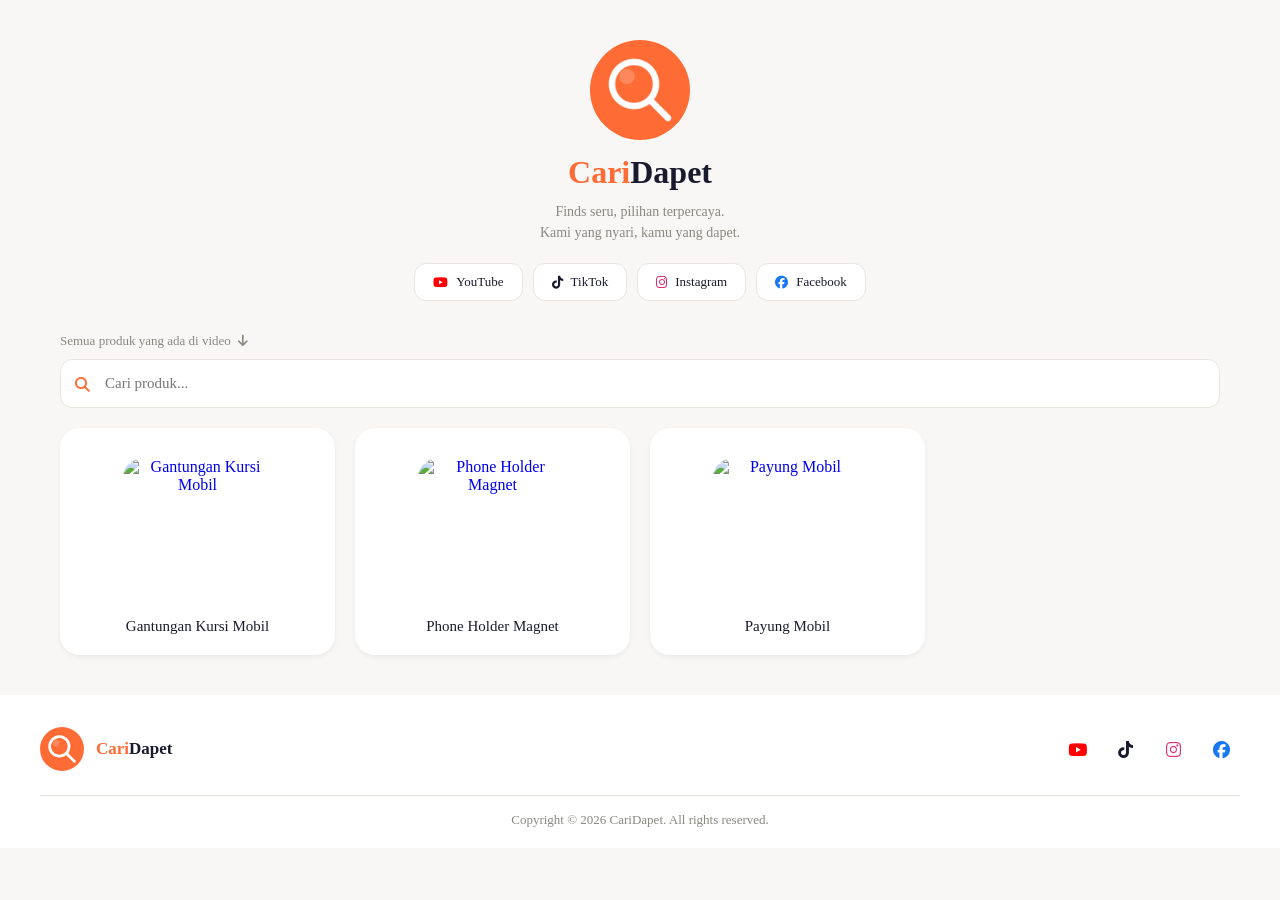
==== index.html @ 7924818a "Initial commit" ====
<!DOCTYPE html>
<html lang="en">

<head>
    <meta charset="UTF-8">
    <meta name="viewport" content="width=device-width, initial-scale=1.0">
    <title>Cari Dapet</title>
    <link rel="stylesheet" href="style.css">
    <link rel="preconnect" href="https://fonts.googleapis.com">
    <link rel="preconnect" href="https://fonts.gstatic.com" crossorigin>
    <link href="https://fonts.googleapis.com/css2?family=Google+Sans+Flex:opsz,wght@6..144,1..1000&display=swap"
        rel="stylesheet">
    <link rel="stylesheet" href="https://cdnjs.cloudflare.com/ajax/libs/font-awesome/6.7.2/css/all.min.css"
        integrity="sha512-Evv84Mr4kqVGRNSgIGL/F/aIDqQb7xQ2vcrdIwxfjThSH8CSR7PBEakCr51Ck+w+/U6swU2Im1vVX0SVk9ABhg=="
        crossorigin="anonymous" referrerpolicy="no-referrer" />
    <link rel="icon" type="image/png" href="favicon.png">

</head>

<body>

    <div class="container">

        <!-- Profile Section -->
        <div class="profile-section">
            <img src="caridapet_logo_icon.png" alt="Profile Picture" class="profile-pic">

            <h1 class="logo-text"><span style="color: var(--flame);">Cari</span>Dapet</h1>

            <p class="description">
                Finds seru, pilihan terpercaya. <br>
                Kami yang nyari, kamu yang dapet.
            </p>

            <div class="socials">
                <a href="https://www.youtube.com/@wumbobee" target="_blank" class="social-btn">
                    <i class="fa-brands fa-youtube" style="color: red;"></i> YouTube
                </a>
                <a href="https://www.tiktok.com/@caridapet" target="_blank" class="social-btn">
                    <i class="fa-brands fa-tiktok"></i> TikTok
                </a>
                <a href="https://www.instagram.com/caridapet" target="_blank" class="social-btn">
                    <i class="fa-brands fa-instagram" style="color: #E1306C;"></i> Instagram
                </a>
                <a href="https://www.facebook.com/profile.php?id=61591306735268" target="_blank" class="social-btn">
                    <i class="fa-brands fa-facebook" style="color: #1877F2;"></i> Facebook
                </a>
            </div>
        </div>

        <!-- Search -->
        <span style="font-size: 13px; color: var(--stone);">Semua produk yang ada di video <i
                class="fa-solid fa-arrow-down" style="margin-left: 4px;"></i></span>
        <div class="search-section">
            <i class="fa-solid fa-magnifying-glass"></i>
            <input type="text" id="searchInput" placeholder="Cari produk...">
        </div>

        <!-- Products -->
        <div id="productsContainer" class="products-grid"></div>

    </div>

    <footer class="footer">
        <div class="footer-main">
            <div class="footer-logo">
                <img src="caridapet_logo_icon.png" alt="CariDapet">
                <span class="footer-logo-name"><span>Cari</span>Dapet</span>
            </div>
            <div class="footer-socials">
                <a href="https://www.youtube.com/@wumbobee" target="_blank" class="footer-social-btn"><i
                        class="fa-brands fa-youtube" style="color: red;"></i></a>
                <a href="https://www.tiktok.com/@caridapet" target="_blank" class="footer-social-btn"><i
                        class="fa-brands fa-tiktok"></i></a>
                <a href="https://www.instagram.com/caridapet" target="_blank" class="footer-social-btn"><i
                        class="fa-brands fa-instagram" style="color: #E1306C;"></i></a>
                <a href="https://www.facebook.com/profile.php?id=61591306735268" target="_blank"
                    class="footer-social-btn"><i class="fa-brands fa-facebook" style="color: #1877F2;"></i></a>
            </div>
        </div>
        <hr class="footer-divider">
        <p class="footer-copy">Copyright © 2026 CariDapet. All rights reserved.</p>
    </footer>

    <script src="products.js"></script>
    <script src="script.js"></script>

</body>

</html>
---- style.css ----
:root {
    --flame: #FF6B35;
    --flame-dark: #E55A25;
    --midnight: #1A1A2E;
    --linen: #F9F7F5;
    --white: #ffffff;
    --stone: #888880;
}

* {
    margin: 0;
    padding: 0;
    box-sizing: border-box;
    font-family: google sans flex;
}

body {
    background: var(--linen);
}

.container {
    max-width: 1200px;
    margin: auto;
    padding: 40px 20px;
}

.profile-section {
    text-align: center;
    margin-bottom: 30px;
}

.profile-pic {
    width: 100px;
    height: 100px;
    border-radius: 50%;
    object-fit: cover;
    border: 3px solid var(--yellow);
    margin-bottom: 10px;
}

.logo-text {
    font-weight: 600;
    color: var(--midnight);
    margin-bottom: 10px;
}

.description {
    font-size: 14px;
    color: var(--stone);
    line-height: 1.5;
    max-width: 480px;
    margin: auto;
}

.socials {
    margin-top: 20px;
    display: flex;
    gap: 10px;
    justify-content: center;
    flex-wrap: wrap;
}

.social-btn {
    display: flex;
    align-items: center;
    gap: 8px;
    background: var(--white);
    border: 0.5px solid #e8e5e0;
    border-radius: 12px;
    padding: 10px 18px;
    text-decoration: none;
    color: var(--midnight);
    font-size: 13px;
    font-weight: 500;
    transition: border-color 0.15s;
}

.social-btn:hover {
    border: 0.5px solid var(--flame);
}

.search-section {
    margin-bottom: 20px;
    margin-top: 10px;
    position: relative;
}

.search-section i {
    position: absolute;
    left: 15px;
    top: 50%;
    transform: translateY(-50%);
    color: var(--stone);
    font-size: 15px;
    pointer-events: none;
    color: var(--flame);
}

#searchInput {
    width: 100%;
    padding: 15px 15px 15px 44px;
    border: 1.5px solid #e8e5e0;
    border-radius: 12px;
    background: var(--white);
    color: var(--midnight);
    font-size: 15px;
    outline: none;
    transition: 0.2s;
}

#searchInput:focus {
    border: 1.5px solid var(--flame);
}

.products-grid {
    display: grid;
    grid-template-columns: repeat(auto-fill, minmax(250px, 1fr));
    gap: 20px;
}

.product-card {
    background: var(--white);
    border-radius: 20px;
    overflow: hidden;
    transition: 0.3s;
    text-align: center;
    display: flex;
    flex-direction: column;
    align-items: center;
    padding-top: 30px;
    box-shadow: 0 2px 5px rgba(0, 0, 0, 0.06);
}

.product-card a {
    text-decoration: none;
    display: flex;
    flex-direction: column;
    align-items: center;
    justify-content: center;
    width: 100%;
}

.product-card img {
    width: 150px;
    height: 150px;
    object-fit: cover;
    border-radius: 20px;
}

.product-info {
    margin-top: 10px;
}

.product-info h3 {
    font-size: 15px;
    margin-bottom: 20px;
    text-decoration: none;
    color: var(--midnight);
    font-weight: 500;
}

.footer {
    background: var(--white);
    padding: 32px 40px 20px;
}

.footer-main {
    display: flex;
    align-items: center;
    justify-content: space-between;
    margin-bottom: 24px;
}

.footer-logo {
    display: flex;
    align-items: center;
    gap: 12px;
}

.footer-logo img {
    width: 44px;
    height: 44px;
    border-radius: 50%;
}

.footer-logo-name {
    font-size: 17px;
    font-weight: 600;
    color: var(--midnight);
}

.footer-logo-name span {
    color: var(--flame);
}

.footer-socials {
    display: flex;
    gap: 10px;
}

.footer-social-btn {
    width: 38px;
    height: 38px;
    border-radius: 10px;
    background: rgba(255, 255, 255, 0.08);
    display: flex;
    align-items: center;
    justify-content: center;
    text-decoration: none;
    color: var(--midnight);
    font-size: 17px;
    transition: background 0.2s;
}

.footer-social-btn:hover {
    background: var(--linen);
}

.footer-divider {
    border: none;
    border-top: 0.5px solid #e8e5e0;
    margin-bottom: 16px;
}

.footer-copy {
    font-size: 13px;
    color: var(--stone);
    text-align: center;
}
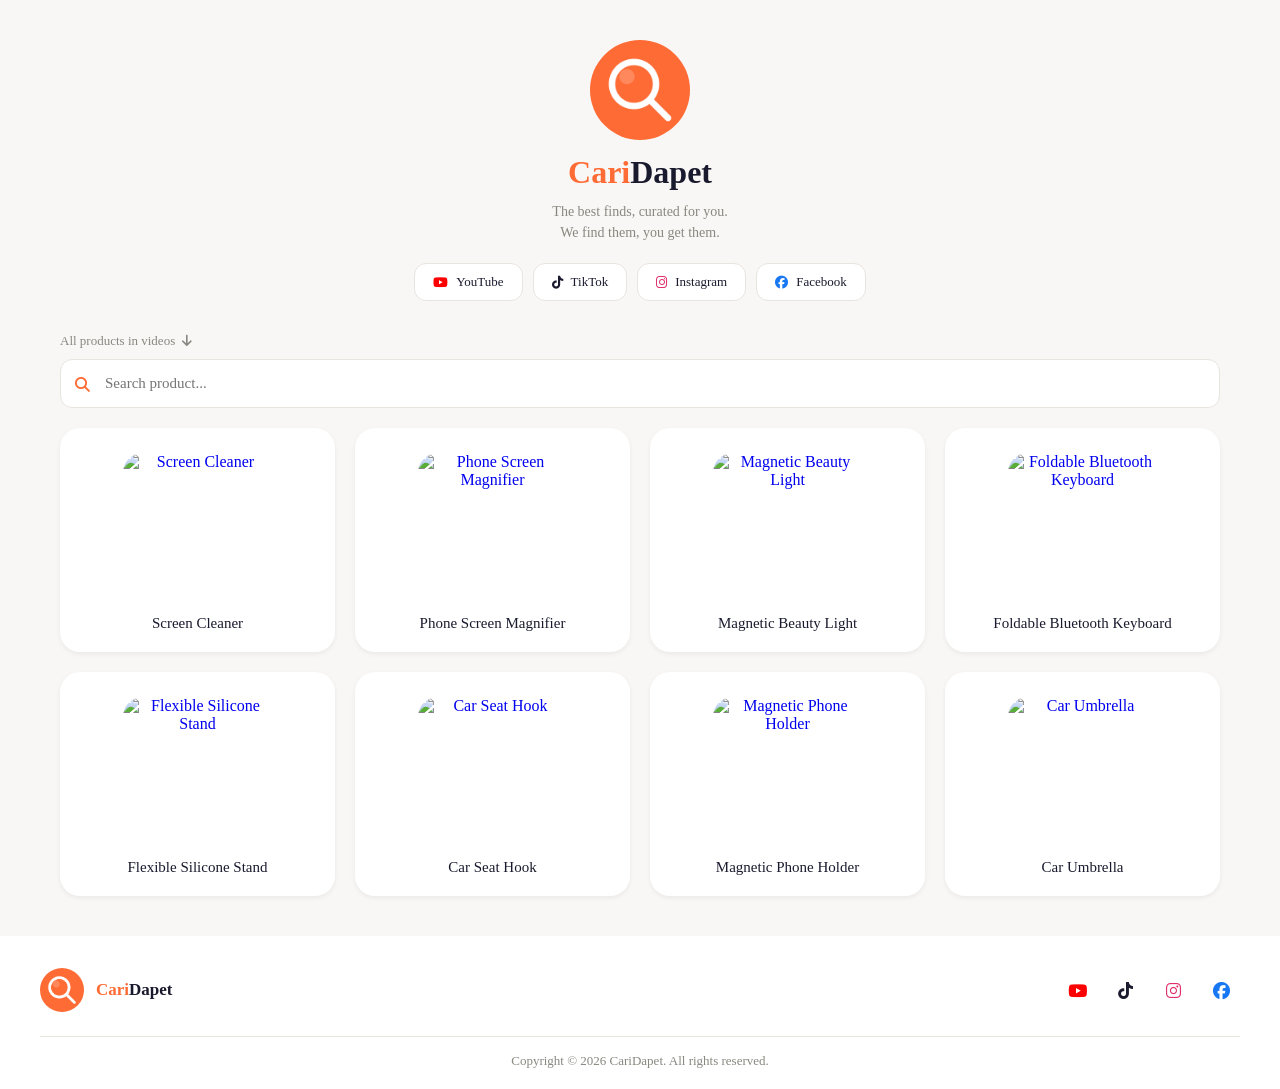
==== commit 96130641: "update products" ====
--- a/index.html
+++ b/index.html
@@ -13,7 +13,7 @@
     <link rel="stylesheet" href="https://cdnjs.cloudflare.com/ajax/libs/font-awesome/6.7.2/css/all.min.css"
         integrity="sha512-Evv84Mr4kqVGRNSgIGL/F/aIDqQb7xQ2vcrdIwxfjThSH8CSR7PBEakCr51Ck+w+/U6swU2Im1vVX0SVk9ABhg=="
         crossorigin="anonymous" referrerpolicy="no-referrer" />
-    <link rel="icon" type="image/png" href="favicon.png">
+    <link rel="icon" type="image/x-icon" href="caridapet_logo_icon.png" style="border-radius: 100px;">
 
 </head>
 
@@ -28,8 +28,8 @@
             <h1 class="logo-text"><span style="color: var(--flame);">Cari</span>Dapet</h1>
 
             <p class="description">
-                Finds seru, pilihan terpercaya. <br>
-                Kami yang nyari, kamu yang dapet.
+                The best finds, curated for you. <br>
+                We find them, you get them.
             </p>
 
             <div class="socials">
@@ -49,11 +49,11 @@
         </div>
 
         <!-- Search -->
-        <span style="font-size: 13px; color: var(--stone);">Semua produk yang ada di video <i
+        <span style="font-size: 13px; color: var(--stone);">All products in videos <i
                 class="fa-solid fa-arrow-down" style="margin-left: 4px;"></i></span>
         <div class="search-section">
             <i class="fa-solid fa-magnifying-glass"></i>
-            <input type="text" id="searchInput" placeholder="Cari produk...">
+            <input type="text" id="searchInput" placeholder="Search product...">
         </div>
 
         <!-- Products -->
--- a/style.css
+++ b/style.css
@@ -127,7 +127,6 @@
     display: flex;
     flex-direction: column;
     align-items: center;
-    padding-top: 30px;
     box-shadow: 0 2px 5px rgba(0, 0, 0, 0.06);
 }
 
@@ -145,10 +144,11 @@
     height: 150px;
     object-fit: cover;
     border-radius: 20px;
+    margin-top: 25px;
 }
 
 .product-info {
-    margin-top: 10px;
+    margin-top: 12px;
 }
 
 .product-info h3 {
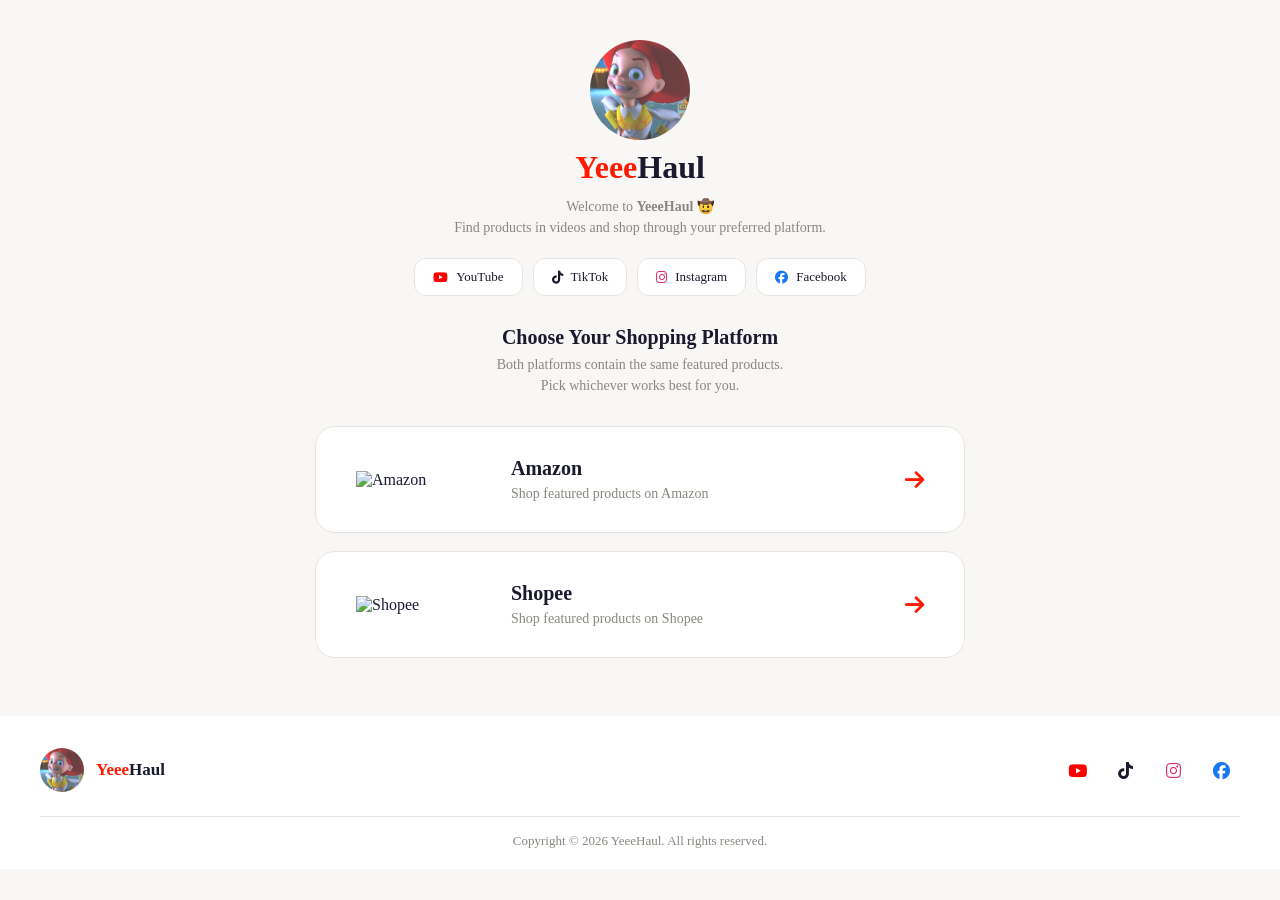
==== commit ca701f96: "update products" ====
--- a/index.html
+++ b/index.html
@@ -4,8 +4,8 @@
 <head>
     <meta charset="UTF-8">
     <meta name="viewport" content="width=device-width, initial-scale=1.0">
-    <title>Cari Dapet</title>
-    <link rel="stylesheet" href="style.css">
+    <title>YeeeHaul</title>
+    <link rel="stylesheet" href="css/style.css">
     <link rel="preconnect" href="https://fonts.googleapis.com">
     <link rel="preconnect" href="https://fonts.gstatic.com" crossorigin>
     <link href="https://fonts.googleapis.com/css2?family=Google+Sans+Flex:opsz,wght@6..144,1..1000&display=swap"
@@ -13,7 +13,7 @@
     <link rel="stylesheet" href="https://cdnjs.cloudflare.com/ajax/libs/font-awesome/6.7.2/css/all.min.css"
         integrity="sha512-Evv84Mr4kqVGRNSgIGL/F/aIDqQb7xQ2vcrdIwxfjThSH8CSR7PBEakCr51Ck+w+/U6swU2Im1vVX0SVk9ABhg=="
         crossorigin="anonymous" referrerpolicy="no-referrer" />
-    <link rel="icon" type="image/x-icon" href="caridapet_logo_icon.png" style="border-radius: 100px;">
+    <link rel="icon" type="image/x-icon" href="images/Jessie.jpg" style="border-radius: 100px;">
 
 </head>
 
@@ -23,13 +23,13 @@
 
         <!-- Profile Section -->
         <div class="profile-section">
-            <img src="caridapet_logo_icon.png" alt="Profile Picture" class="profile-pic">
+            <img src="images/Jessie.jpg" alt="Profile Picture" class="profile-pic">
 
-            <h1 class="logo-text"><span style="color: var(--flame);">Cari</span>Dapet</h1>
+            <h1 class="logo-text"><span style="color: #ff1900;">Yeee</span>Haul</h1>
 
             <p class="description">
-                The best finds, curated for you. <br>
-                We find them, you get them.
+                Welcome to <strong>YeeeHaul</strong> 🤠<br>
+                Find products in videos and shop through your preferred platform.
             </p>
 
             <div class="socials">
@@ -39,7 +39,7 @@
                 <a href="https://www.tiktok.com/@caridapet" target="_blank" class="social-btn">
                     <i class="fa-brands fa-tiktok"></i> TikTok
                 </a>
-                <a href="https://www.instagram.com/caridapet" target="_blank" class="social-btn">
+                <a href="https://www.instagram.com/yeeehaul" target="_blank" class="social-btn">
                     <i class="fa-brands fa-instagram" style="color: #E1306C;"></i> Instagram
                 </a>
                 <a href="https://www.facebook.com/profile.php?id=61591306735268" target="_blank" class="social-btn">
@@ -48,42 +48,63 @@
             </div>
         </div>
 
-        <!-- Search -->
-        <span style="font-size: 13px; color: var(--stone);">All products in videos <i
-                class="fa-solid fa-arrow-down" style="margin-left: 4px;"></i></span>
-        <div class="search-section">
-            <i class="fa-solid fa-magnifying-glass"></i>
-            <input type="text" id="searchInput" placeholder="Search product...">
+        <h2 class="shop-title">Choose Your Shopping Platform</h2>
+
+        <p class="shop-subtitle">
+            Both platforms contain the same featured products. <br>
+            Pick whichever works best for you.
+        </p>
+
+        <!-- Amazon Button -->
+        <div class="platform-card">
+            <a href="platforms/amazon.html">
+                <img src="https://upload.wikimedia.org/wikipedia/commons/thumb/a/a9/Amazon_logo.svg/960px-Amazon_logo.svg.png"
+                    alt="Amazon">
+
+                <div class="platform-info">
+                    <h3>Amazon</h3>
+                    <p>Shop featured products on Amazon</p>
+                </div>
+
+                <i class="fa-solid fa-arrow-right"></i>
+            </a>
         </div>
 
-        <!-- Products -->
-        <div id="productsContainer" class="products-grid"></div>
+        <div class="platform-card">
+            <a href="platforms/shopee.html">
+                <img src="https://upload.wikimedia.org/wikipedia/commons/thumb/f/fe/Shopee.svg/3840px-Shopee.svg.png"
+                    alt="Shopee">
 
+                <div class="platform-info">
+                    <h3>Shopee</h3>
+                    <p>Shop featured products on Shopee</p>
+                </div>
+
+                <i class="fa-solid fa-arrow-right"></i>
+            </a>
+        </div>
     </div>
 
     <footer class="footer">
         <div class="footer-main">
             <div class="footer-logo">
-                <img src="caridapet_logo_icon.png" alt="CariDapet">
-                <span class="footer-logo-name"><span>Cari</span>Dapet</span>
+                <img src="images/Jessie.jpg" alt="CariDapet">
+                <span class="footer-logo-name"><span>Yeee</span>Haul</span>
             </div>
             <div class="footer-socials">
                 <a href="https://www.youtube.com/@wumbobee" target="_blank" class="footer-social-btn"><i
                         class="fa-brands fa-youtube" style="color: red;"></i></a>
                 <a href="https://www.tiktok.com/@caridapet" target="_blank" class="footer-social-btn"><i
                         class="fa-brands fa-tiktok"></i></a>
-                <a href="https://www.instagram.com/caridapet" target="_blank" class="footer-social-btn"><i
+                <a href="https://www.instagram.com/yeeehaul" target="_blank" class="footer-social-btn"><i
                         class="fa-brands fa-instagram" style="color: #E1306C;"></i></a>
                 <a href="https://www.facebook.com/profile.php?id=61591306735268" target="_blank"
                     class="footer-social-btn"><i class="fa-brands fa-facebook" style="color: #1877F2;"></i></a>
             </div>
         </div>
         <hr class="footer-divider">
-        <p class="footer-copy">Copyright © 2026 CariDapet. All rights reserved.</p>
+        <p class="footer-copy">Copyright © 2026 YeeeHaul. All rights reserved.</p>
     </footer>
-
-    <script src="products.js"></script>
-    <script src="script.js"></script>
 
 </body>
 
--- a/css/style.css
+++ b/css/style.css
@@ -0,0 +1,219 @@
+:root {
+    --flame: #FF6B35;
+    --flame-dark: #E55A25;
+    --midnight: #1A1A2E;
+    --linen: #F9F7F5;
+    --white: #ffffff;
+    --stone: #888880;
+}
+
+* {
+    margin: 0;
+    padding: 0;
+    box-sizing: border-box;
+    font-family: google sans flex;
+}
+
+body {
+    background: var(--linen);
+}
+
+.container {
+    max-width: 1200px;
+    margin: auto;
+    padding: 40px 20px;
+}
+
+.profile-section {
+    text-align: center;
+    margin-bottom: 30px;
+}
+
+.profile-pic {
+    width: 100px;
+    height: 100px;
+    border-radius: 50%;
+    object-fit: cover;
+    margin-bottom: 5px;
+}
+
+.logo-text {
+    font-weight: 600;
+    color: var(--midnight);
+    margin-bottom: 10px;
+}
+
+.description {
+    font-size: 14px;
+    color: var(--stone);
+    line-height: 1.5;
+    max-width: 480px;
+    margin: auto;
+}
+
+.socials {
+    margin-top: 20px;
+    display: flex;
+    gap: 10px;
+    justify-content: center;
+    flex-wrap: wrap;
+}
+
+.social-btn {
+    display: flex;
+    align-items: center;
+    gap: 8px;
+    background: var(--white);
+    border: 1px solid #e8e5e0;
+    border-radius: 12px;
+    padding: 10px 18px;
+    text-decoration: none;
+    color: var(--midnight);
+    font-size: 13px;
+    font-weight: 500;
+    transition: border-color 0.2s;
+}
+
+.social-btn:hover {
+    border: 1px solid var(--flame);
+}
+
+
+/* SHOP TITLE */
+.shop-title {
+    text-align: center;
+    font-weight: 600;
+    color: var(--midnight);
+    margin-bottom: 5px;
+    font-size: 20px;
+}
+
+.shop-subtitle {
+    text-align: center;
+    margin: auto;
+    font-size: 14px;
+    line-height: 1.5;
+    color: var(--stone);
+    margin-bottom: 30px;
+}
+
+
+/* PLATFORM CARD */
+.platform-card {
+    max-width: 650px;
+    margin: 0 auto 18px;
+}
+
+.platform-card a {
+    display: flex;
+    align-items: center;
+    gap: 20px;
+    background: white;
+    padding: 30px 40px;
+    border-radius: 20px;
+    text-decoration: none;
+    color: var(--midnight);
+    border: 1px solid #e8e5e0;
+    transition: 0.2s;
+}
+
+.platform-card a:hover {
+    border-color: var(--flame);
+}
+
+.platform-card img {
+    width: 120px;
+    object-fit: contain;
+}
+
+.platform-info {
+    flex: 1;
+    text-align: left;
+    margin-left: 15px;
+}
+
+.platform-info h3 {
+    font-size: 20px;
+    margin-bottom: 6px;
+}
+
+.platform-info p {
+    color: var(--stone);
+    font-size: 14px;
+}
+
+.platform-card i {
+    font-size: 22px;
+    color: #ff1900;
+}
+
+
+/* FOOTER */
+.footer {
+    background: var(--white);
+    padding: 32px 40px 20px;
+}
+
+.footer-main {
+    display: flex;
+    align-items: center;
+    justify-content: space-between;
+    margin-bottom: 24px;
+}
+
+.footer-logo {
+    display: flex;
+    align-items: center;
+    gap: 12px;
+}
+
+.footer-logo img {
+    width: 44px;
+    height: 44px;
+    border-radius: 50%;
+}
+
+.footer-logo-name {
+    font-size: 17px;
+    font-weight: 600;
+    color: var(--midnight);
+}
+
+.footer-logo-name span {
+    color: #ff1900;
+}
+
+.footer-socials {
+    display: flex;
+    gap: 10px;
+}
+
+.footer-social-btn {
+    width: 38px;
+    height: 38px;
+    border-radius: 10px;
+    background: rgba(255, 255, 255, 0.08);
+    display: flex;
+    align-items: center;
+    justify-content: center;
+    text-decoration: none;
+    color: var(--midnight);
+    font-size: 17px;
+    transition: background 0.2s;
+}
+
+.footer-social-btn:hover {
+    background: var(--linen);
+}
+
+.footer-divider {
+    border: none;
+    border-top: 1px solid #e8e5e0;
+    margin-bottom: 16px;
+}
+
+.footer-copy {
+    font-size: 13px;
+    color: var(--stone);
+    text-align: center;
+}
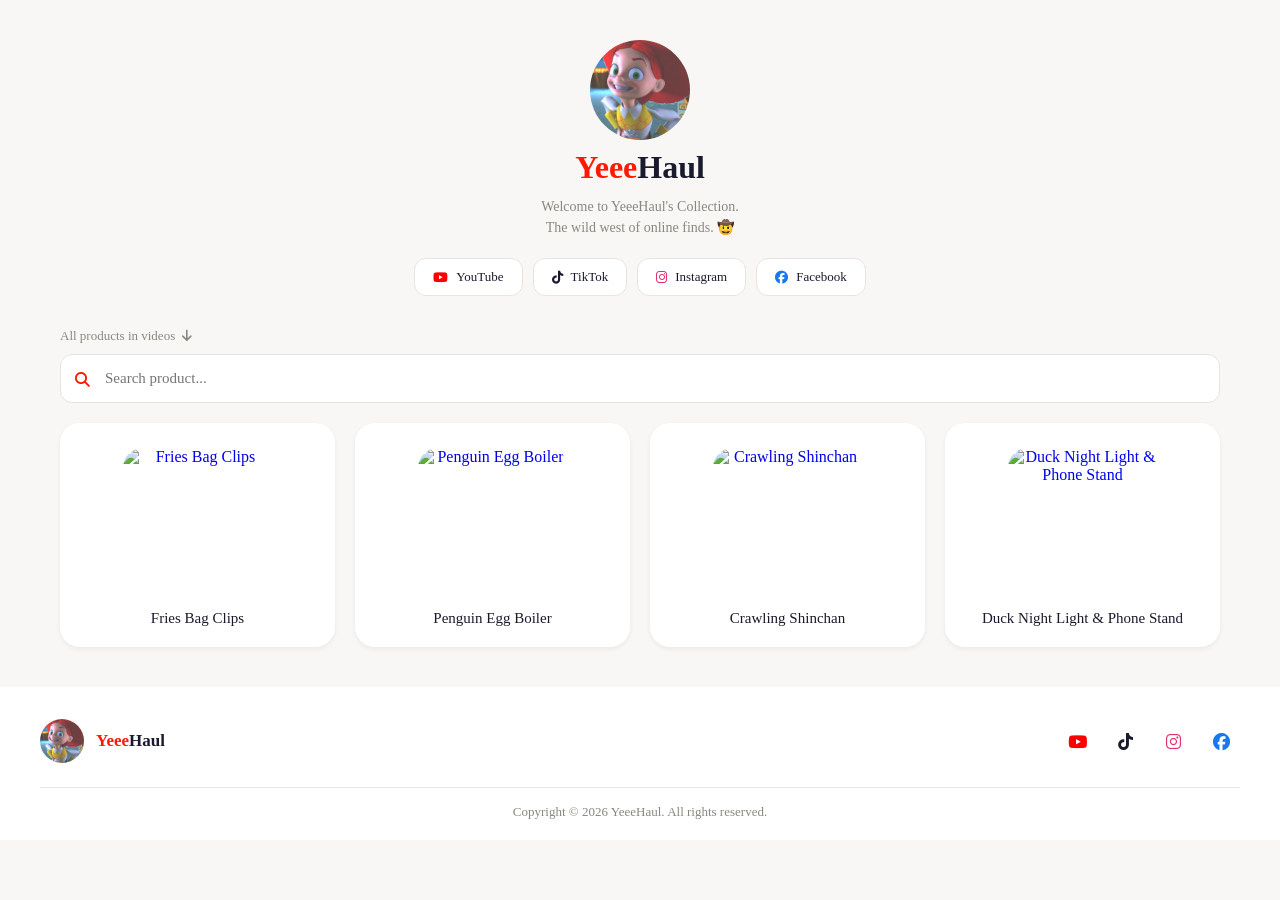
==== commit ebfbebcf: "update website" ====
--- a/index.html
+++ b/index.html
@@ -14,7 +14,7 @@
         integrity="sha512-Evv84Mr4kqVGRNSgIGL/F/aIDqQb7xQ2vcrdIwxfjThSH8CSR7PBEakCr51Ck+w+/U6swU2Im1vVX0SVk9ABhg=="
         crossorigin="anonymous" referrerpolicy="no-referrer" />
     <link rel="icon" type="image/x-icon" href="images/Jessie.jpg" style="border-radius: 100px;">
-
+    <!-- Bootstrap -->
 </head>
 
 <body>
@@ -28,8 +28,8 @@
             <h1 class="logo-text"><span style="color: #ff1900;">Yeee</span>Haul</h1>
 
             <p class="description">
-                Welcome to <strong>YeeeHaul</strong> 🤠<br>
-                Find products in videos and shop through your preferred platform.
+                Welcome to YeeeHaul's Collection.<br>
+                The wild west of online finds. 🤠
             </p>
 
             <div class="socials">
@@ -48,41 +48,17 @@
             </div>
         </div>
 
-        <h2 class="shop-title">Choose Your Shopping Platform</h2>
-
-        <p class="shop-subtitle">
-            Both platforms contain the same featured products. <br>
-            Pick whichever works best for you.
-        </p>
-
-        <!-- Amazon Button -->
-        <div class="platform-card">
-            <a href="platforms/amazon.html">
-                <img src="https://upload.wikimedia.org/wikipedia/commons/thumb/a/a9/Amazon_logo.svg/960px-Amazon_logo.svg.png"
-                    alt="Amazon">
-
-                <div class="platform-info">
-                    <h3>Amazon</h3>
-                    <p>Shop featured products on Amazon</p>
-                </div>
-
-                <i class="fa-solid fa-arrow-right"></i>
-            </a>
+        <!-- Search -->
+        <span style="font-size: 13px; color: var(--stone);">All products in videos <i
+                class="fa-solid fa-arrow-down" style="margin-left: 4px;"></i></span>
+        <div class="search-section">
+            <i class="fa-solid fa-magnifying-glass"></i>
+            <input type="text" id="searchInput" placeholder="Search product...">
         </div>
 
-        <div class="platform-card">
-            <a href="platforms/shopee.html">
-                <img src="https://upload.wikimedia.org/wikipedia/commons/thumb/f/fe/Shopee.svg/3840px-Shopee.svg.png"
-                    alt="Shopee">
+        <!-- Products -->
+        <div id="productsContainer" class="products-grid"></div>
 
-                <div class="platform-info">
-                    <h3>Shopee</h3>
-                    <p>Shop featured products on Shopee</p>
-                </div>
-
-                <i class="fa-solid fa-arrow-right"></i>
-            </a>
-        </div>
     </div>
 
     <footer class="footer">
@@ -106,6 +82,9 @@
         <p class="footer-copy">Copyright © 2026 YeeeHaul. All rights reserved.</p>
     </footer>
 
+    <script src="js/products.js"></script>
+    <script src="js/script.js"></script>
+
 </body>
 
 </html>
--- a/css/style.css
+++ b/css/style.css
@@ -37,6 +37,16 @@
     margin-bottom: 5px;
 }
 
+.shopee-img {
+    width: 120px;
+    margin-bottom: 10px;
+}
+
+.amazon-img {
+    width: 100px;
+    margin-bottom: 10px;
+}
+
 .logo-text {
     font-weight: 600;
     color: var(--midnight);
@@ -78,77 +88,86 @@
     border: 1px solid var(--flame);
 }
 
-
-/* SHOP TITLE */
-.shop-title {
-    text-align: center;
-    font-weight: 600;
-    color: var(--midnight);
-    margin-bottom: 5px;
-    font-size: 20px;
-}
-
-.shop-subtitle {
-    text-align: center;
-    margin: auto;
-    font-size: 14px;
-    line-height: 1.5;
-    color: var(--stone);
-    margin-bottom: 30px;
-}
-
-
-/* PLATFORM CARD */
-.platform-card {
-    max-width: 650px;
-    margin: 0 auto 18px;
-}
-
-.platform-card a {
-    display: flex;
-    align-items: center;
+.search-section {
+    margin-bottom: 20px;
+    margin-top: 10px;
+    position: relative;
+}
+
+.search-section i {
+    position: absolute;
+    left: 15px;
+    top: 50%;
+    transform: translateY(-50%);
+    color: var(--stone);
+    font-size: 15px;
+    pointer-events: none;
+    color: #ff1900;
+}
+
+#searchInput {
+    width: 100%;
+    padding: 15px 15px 15px 44px;
+    border: 1.5px solid #e8e5e0;
+    border-radius: 12px;
+    background: var(--white);
+    color: var(--midnight);
+    font-size: 15px;
+    outline: none;
+    transition: 0.2s;
+}
+
+#searchInput:focus {
+    border: 1.5px solid #ff1900;
+}
+
+.products-grid {
+    display: grid;
+    grid-template-columns: repeat(auto-fill, minmax(250px, 1fr));
     gap: 20px;
-    background: white;
-    padding: 30px 40px;
+}
+
+.product-card {
+    background: var(--white);
     border-radius: 20px;
-    text-decoration: none;
-    color: var(--midnight);
-    border: 1px solid #e8e5e0;
-    transition: 0.2s;
-}
-
-.platform-card a:hover {
-    border-color: var(--flame);
-}
-
-.platform-card img {
-    width: 120px;
-    object-fit: contain;
-}
-
-.platform-info {
-    flex: 1;
-    text-align: left;
-    margin-left: 15px;
-}
-
-.platform-info h3 {
-    font-size: 20px;
-    margin-bottom: 6px;
-}
-
-.platform-info p {
-    color: var(--stone);
-    font-size: 14px;
-}
-
-.platform-card i {
-    font-size: 22px;
-    color: #ff1900;
-}
-
-
-/* FOOTER */
+    overflow: hidden;
+    transition: 0.3s;
+    text-align: center;
+    display: flex;
+    flex-direction: column;
+    align-items: center;
+    box-shadow: 0 2px 5px rgba(0, 0, 0, 0.06);
+}
+
+.product-card a {
+    text-decoration: none;
+    display: flex;
+    flex-direction: column;
+    align-items: center;
+    justify-content: center;
+    width: 100%;
+}
+
+.product-card img {
+    width: 150px;
+    height: 150px;
+    object-fit: cover;
+    border-radius: 20px;
+    margin-top: 25px;
+}
+
+.product-info {
+    margin-top: 12px;
+}
+
+.product-info h3 {
+    font-size: 15px;
+    margin-bottom: 20px;
+    text-decoration: none;
+    color: var(--midnight);
+    font-weight: 500;
+}
+
 .footer {
     background: var(--white);
     padding: 32px 40px 20px;
@@ -216,4 +235,145 @@
     font-size: 13px;
     color: var(--stone);
     text-align: center;
+}
+
+
+/* PRODUCT DETAIL */
+.product-detail {
+    max-width: 600px;
+    margin: 0 auto;
+    display: flex;
+    flex-direction: column;
+    align-items: center;
+}
+
+.product-img-container {
+    background-color: white;
+    width: 300px;
+    padding: 30px;
+    border-radius: 24px;
+    display: flex;
+    justify-content: center;
+    margin-bottom: 20px;
+    box-shadow: 0 2px 8px rgba(0, 0, 0, 0.10);
+}
+
+.product-detail-image {
+    width: 180px;
+    height: 180px;
+    object-fit: cover;
+    border-radius: 24px;
+    margin: 0;
+}
+
+.product-detail-name {
+    font-size: 24px;
+    font-weight: 700;
+    color: var(--midnight);
+    text-align: center;
+    margin: 0;
+}
+
+.product-detail-desc {
+    font-size: 14px;
+    color: var(--stone);
+    line-height: 1.5;
+    text-align: center;
+    margin: 0;
+    margin-bottom: 20px;
+}
+
+.buy-buttons {
+    display: flex;
+    flex-direction: column;
+    gap: 12px;
+    width: 100%;
+    max-width: 420px;
+    margin: 0;
+}
+
+.buy-btn {
+    display: flex;
+    align-items: center;
+    gap: 25px;
+    background: var(--white);
+    border: 1.5px solid #e8e5e0;
+    border-radius: 16px;
+    padding: 20px 30px;
+    text-decoration: none;
+    color: var(--midnight);
+    transition: 0.2s;
+    cursor: pointer;
+}
+
+.buy-btn:hover {
+    border-color: var(--flame);
+}
+
+.buy-btn-icon {
+    display: flex;
+    align-items: center;
+    justify-content: center;
+    flex-shrink: 0;
+    overflow: hidden;
+}
+
+.buy-btn-icon img {
+    width: 100px;
+    height: auto;
+}
+
+.buy-btn-text {
+    flex: 1;
+    display: flex;
+    flex-direction: column;
+    gap: 2px;
+}
+
+.buy-btn-title {
+    font-size: 20px;
+    font-weight: 600;
+    color: var(--midnight);
+}
+
+.buy-btn-subtitle {
+    font-size: 13px;
+    color: var(--stone);
+}
+
+.buy-btn-arrow {
+    font-size: 16px;
+    color: var(--flame);
+    transition: 0.2s;
+}
+
+.buy-btn:hover .buy-btn-arrow {
+    color: var(--flame);
+    transform: translateX(3px);
+}
+/* 
+#amazonBtn .buy-btn-icon { background: #f0f0f0; }
+#shopeeBtn .buy-btn-icon { background: #fff1ee; } */
+
+.back-btn {
+    position: fixed;
+    bottom: 28px;
+    right: 28px;
+    display: inline-flex;
+    align-items: center;
+    gap: 8px;
+    background: var(--midnight);
+    color: #ffffff;
+    text-decoration: none;
+    font-size: 14px;
+    font-weight: 500;
+    padding: 12px 20px;
+    border-radius: 100px;
+    box-shadow: 0 4px 16px rgba(0,0,0,0.15);
+    transition: 0.2s;
+    z-index: 999;
+}
+
+.back-btn:hover {
+    background: var(--flame);
 }
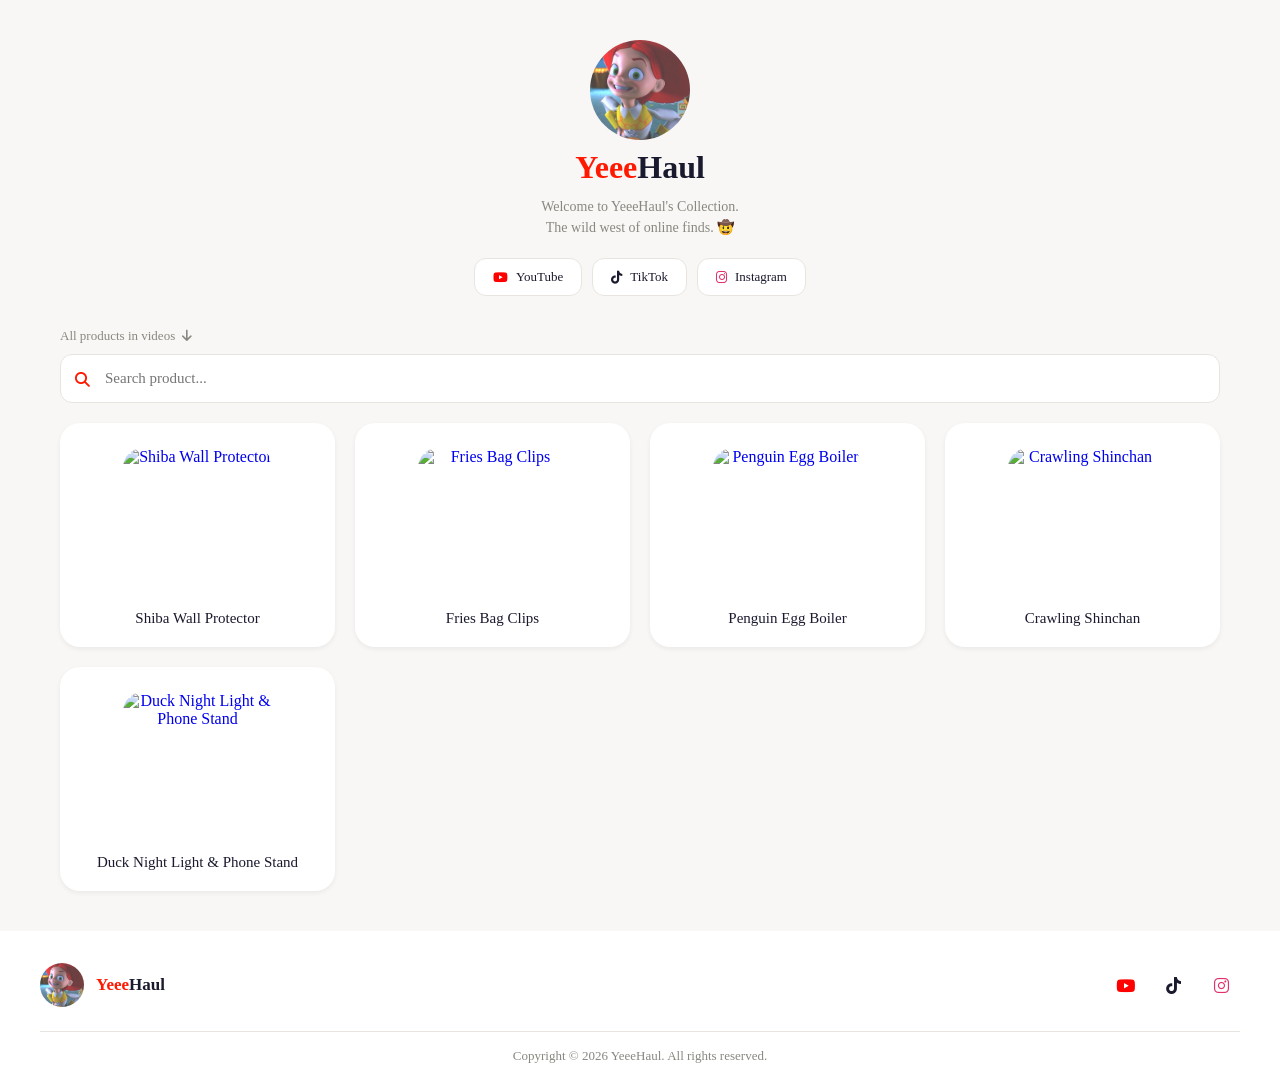
==== commit 3750bfdf: "update web" ====
--- a/index.html
+++ b/index.html
@@ -42,9 +42,9 @@
                 <a href="https://www.instagram.com/yeeehaul" target="_blank" class="social-btn">
                     <i class="fa-brands fa-instagram" style="color: #E1306C;"></i> Instagram
                 </a>
-                <a href="https://www.facebook.com/profile.php?id=61591306735268" target="_blank" class="social-btn">
+                <!-- <a href="https://www.facebook.com/profile.php?id=61591306735268" target="_blank" class="social-btn">
                     <i class="fa-brands fa-facebook" style="color: #1877F2;"></i> Facebook
-                </a>
+                </a> -->
             </div>
         </div>
 
@@ -74,8 +74,8 @@
                         class="fa-brands fa-tiktok"></i></a>
                 <a href="https://www.instagram.com/yeeehaul" target="_blank" class="footer-social-btn"><i
                         class="fa-brands fa-instagram" style="color: #E1306C;"></i></a>
-                <a href="https://www.facebook.com/profile.php?id=61591306735268" target="_blank"
-                    class="footer-social-btn"><i class="fa-brands fa-facebook" style="color: #1877F2;"></i></a>
+                <!-- <a href="https://www.facebook.com/profile.php?id=61591306735268" target="_blank"
+                    class="footer-social-btn"><i class="fa-brands fa-facebook" style="color: #1877F2;"></i></a> -->
             </div>
         </div>
         <hr class="footer-divider">
--- a/css/style.css
+++ b/css/style.css
@@ -259,15 +259,15 @@
 }
 
 .product-detail-image {
-    width: 180px;
-    height: 180px;
+    width: 160px;
+    height: 160px;
     object-fit: cover;
     border-radius: 24px;
     margin: 0;
 }
 
 .product-detail-name {
-    font-size: 24px;
+    font-size: 22px;
     font-weight: 700;
     color: var(--midnight);
     text-align: center;
@@ -281,6 +281,7 @@
     text-align: center;
     margin: 0;
     margin-bottom: 20px;
+    max-width: 420px;
 }
 
 .buy-buttons {
@@ -369,7 +370,7 @@
     font-weight: 500;
     padding: 12px 20px;
     border-radius: 100px;
-    box-shadow: 0 4px 16px rgba(0,0,0,0.15);
+    box-shadow: 0 2px 8px rgba(0, 0, 0, 0.10);
     transition: 0.2s;
     z-index: 999;
 }
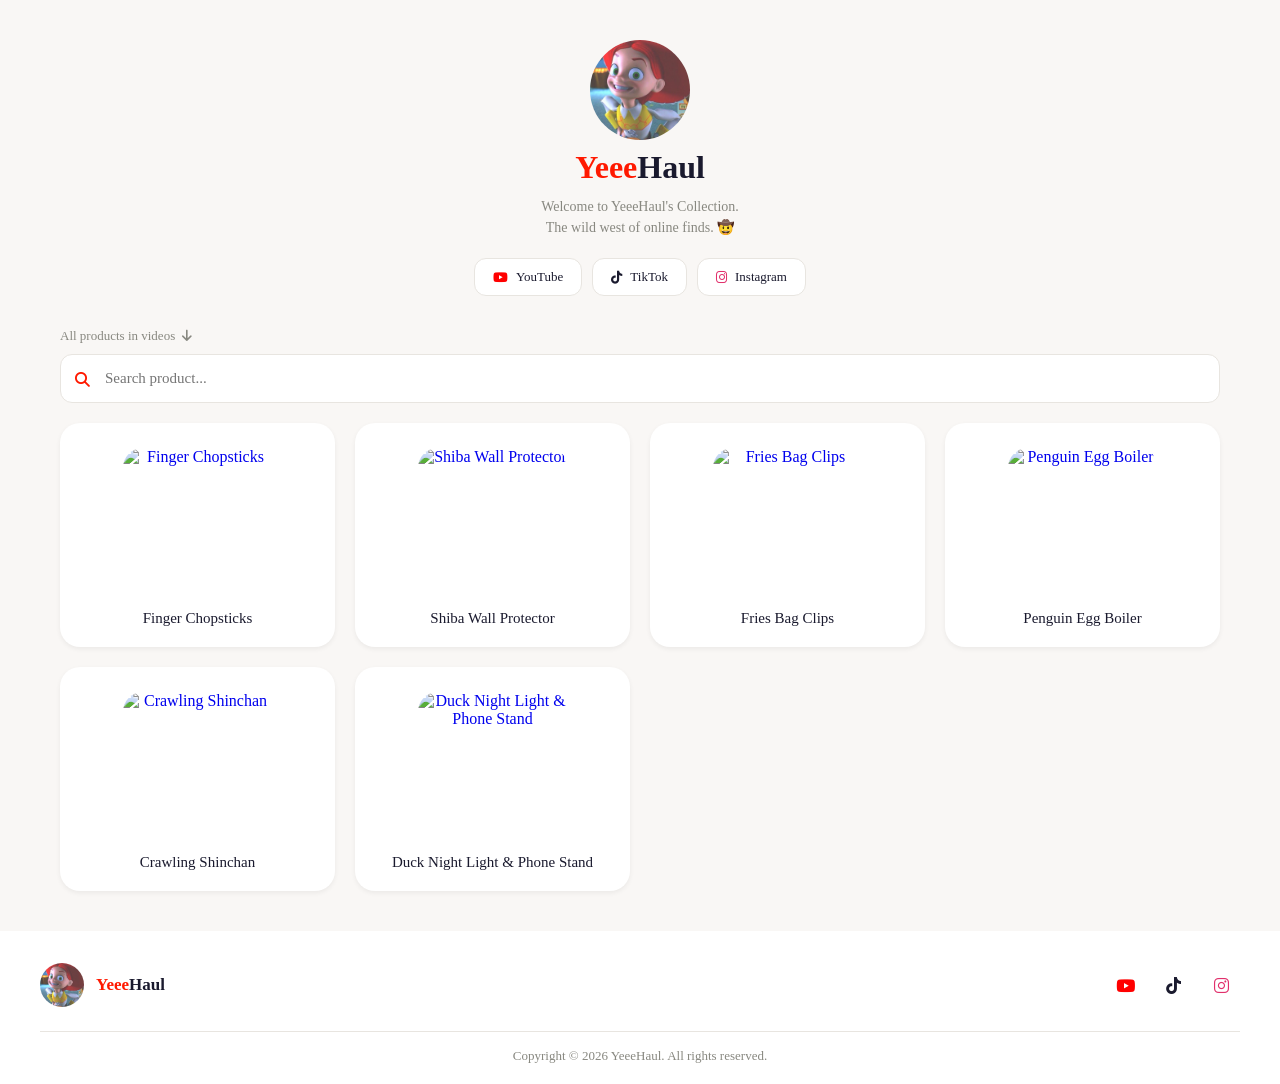
==== commit 1cc05296: "update" ====
--- a/index.html
+++ b/index.html
@@ -33,7 +33,7 @@
             </p>
 
             <div class="socials">
-                <a href="https://www.youtube.com/@wumbobee" target="_blank" class="social-btn">
+                <a href="https://www.youtube.com/@YeeeHaul" target="_blank" class="social-btn">
                     <i class="fa-brands fa-youtube" style="color: red;"></i> YouTube
                 </a>
                 <a href="https://www.tiktok.com/@caridapet" target="_blank" class="social-btn">
@@ -68,7 +68,7 @@
                 <span class="footer-logo-name"><span>Yeee</span>Haul</span>
             </div>
             <div class="footer-socials">
-                <a href="https://www.youtube.com/@wumbobee" target="_blank" class="footer-social-btn"><i
+                <a href="https://www.youtube.com/@YeeeHaul" target="_blank" class="footer-social-btn"><i
                         class="fa-brands fa-youtube" style="color: red;"></i></a>
                 <a href="https://www.tiktok.com/@caridapet" target="_blank" class="footer-social-btn"><i
                         class="fa-brands fa-tiktok"></i></a>
